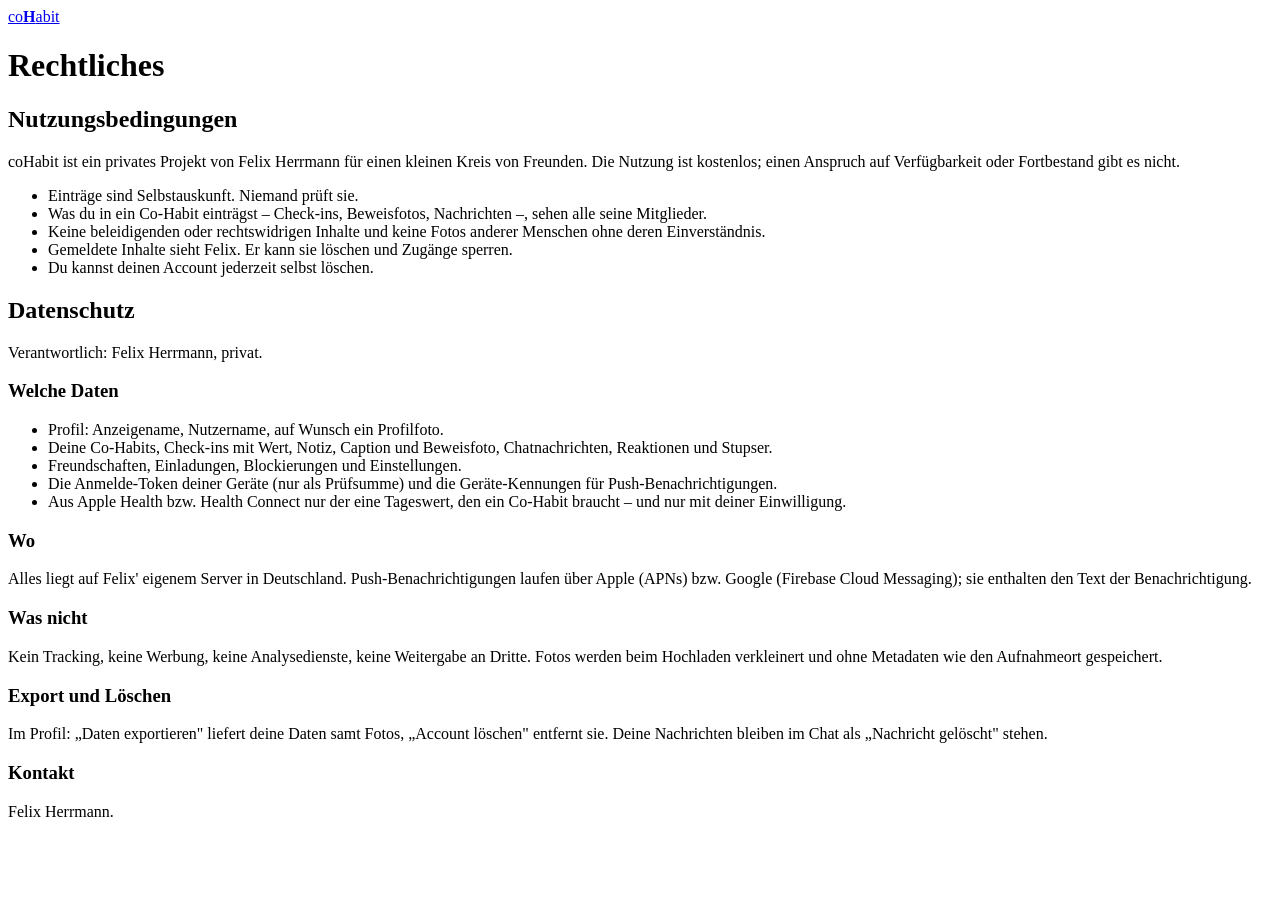
==== src/main/resources/static/cohabit/rechtliches.html @ f827f9c9 "Add all coHabit web screens Today (dashboard and list), timeline, statistics, profile with its sub p" ====
<!DOCTYPE html>
<html lang="de">
<head>
    <meta charset="UTF-8">
    <meta name="viewport" content="width=device-width, initial-scale=1.0, viewport-fit=cover">
    <title>Rechtliches – coHabit</title>
    <link rel="icon" href="/cohabit/icons/icon.svg" type="image/svg+xml">
    <meta name="theme-color" content="#F3F0FB" media="(prefers-color-scheme: light)">
    <meta name="theme-color" content="#14131C" media="(prefers-color-scheme: dark)">
    <meta name="color-scheme" content="light dark">
    <link rel="stylesheet" href="/cohabit/styles.css">
</head>
<body>
<main class="page legal">
    <div class="top-bar">
        <a href="/cohabit/" aria-label="Zu coHabit"><span class="logo">co<b>H</b>abit</span></a>
    </div>
    <h1 class="page-title legal-title">Rechtliches</h1>

    <section class="panel" id="nutzungsbedingungen">
        <h2>Nutzungsbedingungen</h2>
        <p>coHabit ist ein privates Projekt von Felix Herrmann für einen kleinen Kreis von Freunden. Die Nutzung ist kostenlos; einen Anspruch auf Verfügbarkeit oder Fortbestand gibt es nicht.</p>
        <ul>
            <li>Einträge sind Selbstauskunft. Niemand prüft sie.</li>
            <li>Was du in ein Co-Habit einträgst – Check-ins, Beweisfotos, Nachrichten –, sehen alle seine Mitglieder.</li>
            <li>Keine beleidigenden oder rechtswidrigen Inhalte und keine Fotos anderer Menschen ohne deren Einverständnis.</li>
            <li>Gemeldete Inhalte sieht Felix. Er kann sie löschen und Zugänge sperren.</li>
            <li>Du kannst deinen Account jederzeit selbst löschen.</li>
        </ul>
    </section>

    <section class="panel" id="datenschutz">
        <h2>Datenschutz</h2>
        <p>Verantwortlich: Felix Herrmann, privat.</p>
        <h3>Welche Daten</h3>
        <ul>
            <li>Profil: Anzeigename, Nutzername, auf Wunsch ein Profilfoto.</li>
            <li>Deine Co-Habits, Check-ins mit Wert, Notiz, Caption und Beweisfoto, Chatnachrichten, Reaktionen und Stupser.</li>
            <li>Freundschaften, Einladungen, Blockierungen und Einstellungen.</li>
            <li>Die Anmelde-Token deiner Geräte (nur als Prüfsumme) und die Geräte-Kennungen für Push-Benachrichtigungen.</li>
            <li>Aus Apple Health bzw. Health Connect nur der eine Tageswert, den ein Co-Habit braucht – und nur mit deiner Einwilligung.</li>
        </ul>
        <h3>Wo</h3>
        <p>Alles liegt auf Felix' eigenem Server in Deutschland. Push-Benachrichtigungen laufen über Apple (APNs) bzw. Google (Firebase Cloud Messaging); sie enthalten den Text der Benachrichtigung.</p>
        <h3>Was nicht</h3>
        <p>Kein Tracking, keine Werbung, keine Analysedienste, keine Weitergabe an Dritte. Fotos werden beim Hochladen verkleinert und ohne Metadaten wie den Aufnahmeort gespeichert.</p>
        <h3>Export und Löschen</h3>
        <p>Im Profil: „Daten exportieren" liefert deine Daten samt Fotos, „Account löschen" entfernt sie. Deine Nachrichten bleiben im Chat als „Nachricht gelöscht" stehen.</p>
        <h3>Kontakt</h3>
        <p>Felix Herrmann.</p>
    </section>
</main>
</body>
</html>
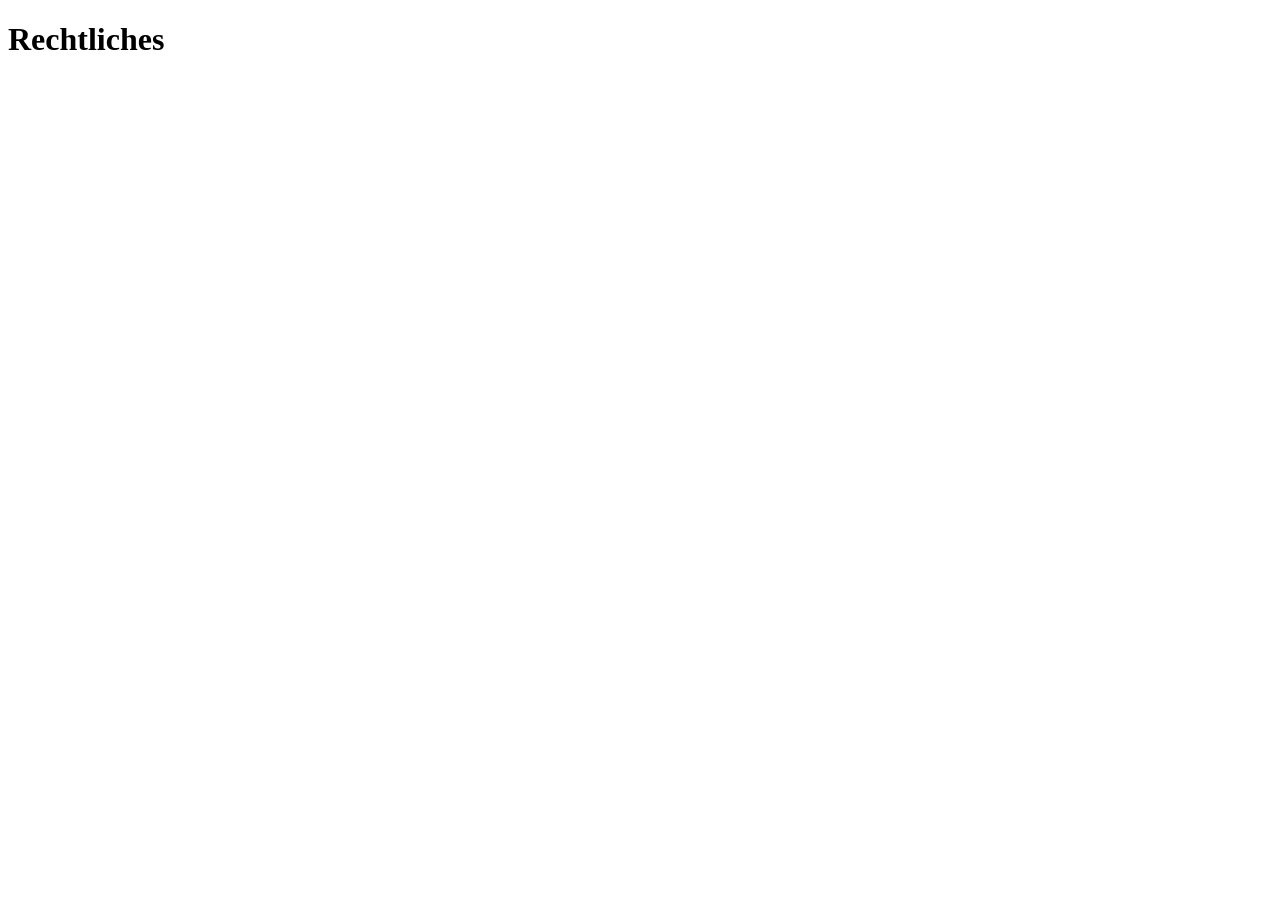
==== commit 627f0902: "Serve the web app under /cohabit/, retire the old habits API, add demo data /cohabit/** serves stati" ====
--- a/src/main/resources/static/cohabit/rechtliches.html
+++ b/src/main/resources/static/cohabit/rechtliches.html
@@ -1,54 +1,12 @@
-<!DOCTYPE html>
+<!doctype html>
 <html lang="de">
 <head>
-    <meta charset="UTF-8">
-    <meta name="viewport" content="width=device-width, initial-scale=1.0, viewport-fit=cover">
-    <title>Rechtliches – coHabit</title>
-    <link rel="icon" href="/cohabit/icons/icon.svg" type="image/svg+xml">
-    <meta name="theme-color" content="#F3F0FB" media="(prefers-color-scheme: light)">
-    <meta name="theme-color" content="#14131C" media="(prefers-color-scheme: dark)">
-    <meta name="color-scheme" content="light dark">
-    <link rel="stylesheet" href="/cohabit/styles.css">
+<meta charset="utf-8">
+<meta name="viewport" content="width=device-width, initial-scale=1">
+<title>coHabit · Rechtliches</title>
 </head>
 <body>
-<main class="page legal">
-    <div class="top-bar">
-        <a href="/cohabit/" aria-label="Zu coHabit"><span class="logo">co<b>H</b>abit</span></a>
-    </div>
-    <h1 class="page-title legal-title">Rechtliches</h1>
-
-    <section class="panel" id="nutzungsbedingungen">
-        <h2>Nutzungsbedingungen</h2>
-        <p>coHabit ist ein privates Projekt von Felix Herrmann für einen kleinen Kreis von Freunden. Die Nutzung ist kostenlos; einen Anspruch auf Verfügbarkeit oder Fortbestand gibt es nicht.</p>
-        <ul>
-            <li>Einträge sind Selbstauskunft. Niemand prüft sie.</li>
-            <li>Was du in ein Co-Habit einträgst – Check-ins, Beweisfotos, Nachrichten –, sehen alle seine Mitglieder.</li>
-            <li>Keine beleidigenden oder rechtswidrigen Inhalte und keine Fotos anderer Menschen ohne deren Einverständnis.</li>
-            <li>Gemeldete Inhalte sieht Felix. Er kann sie löschen und Zugänge sperren.</li>
-            <li>Du kannst deinen Account jederzeit selbst löschen.</li>
-        </ul>
-    </section>
-
-    <section class="panel" id="datenschutz">
-        <h2>Datenschutz</h2>
-        <p>Verantwortlich: Felix Herrmann, privat.</p>
-        <h3>Welche Daten</h3>
-        <ul>
-            <li>Profil: Anzeigename, Nutzername, auf Wunsch ein Profilfoto.</li>
-            <li>Deine Co-Habits, Check-ins mit Wert, Notiz, Caption und Beweisfoto, Chatnachrichten, Reaktionen und Stupser.</li>
-            <li>Freundschaften, Einladungen, Blockierungen und Einstellungen.</li>
-            <li>Die Anmelde-Token deiner Geräte (nur als Prüfsumme) und die Geräte-Kennungen für Push-Benachrichtigungen.</li>
-            <li>Aus Apple Health bzw. Health Connect nur der eine Tageswert, den ein Co-Habit braucht – und nur mit deiner Einwilligung.</li>
-        </ul>
-        <h3>Wo</h3>
-        <p>Alles liegt auf Felix' eigenem Server in Deutschland. Push-Benachrichtigungen laufen über Apple (APNs) bzw. Google (Firebase Cloud Messaging); sie enthalten den Text der Benachrichtigung.</p>
-        <h3>Was nicht</h3>
-        <p>Kein Tracking, keine Werbung, keine Analysedienste, keine Weitergabe an Dritte. Fotos werden beim Hochladen verkleinert und ohne Metadaten wie den Aufnahmeort gespeichert.</p>
-        <h3>Export und Löschen</h3>
-        <p>Im Profil: „Daten exportieren" liefert deine Daten samt Fotos, „Account löschen" entfernt sie. Deine Nachrichten bleiben im Chat als „Nachricht gelöscht" stehen.</p>
-        <h3>Kontakt</h3>
-        <p>Felix Herrmann.</p>
-    </section>
-</main>
+<!-- Platzhalter des Backends. Die Seite baut der Web-Agent (Branch cohabit-web). -->
+<h1>Rechtliches</h1>
 </body>
 </html>
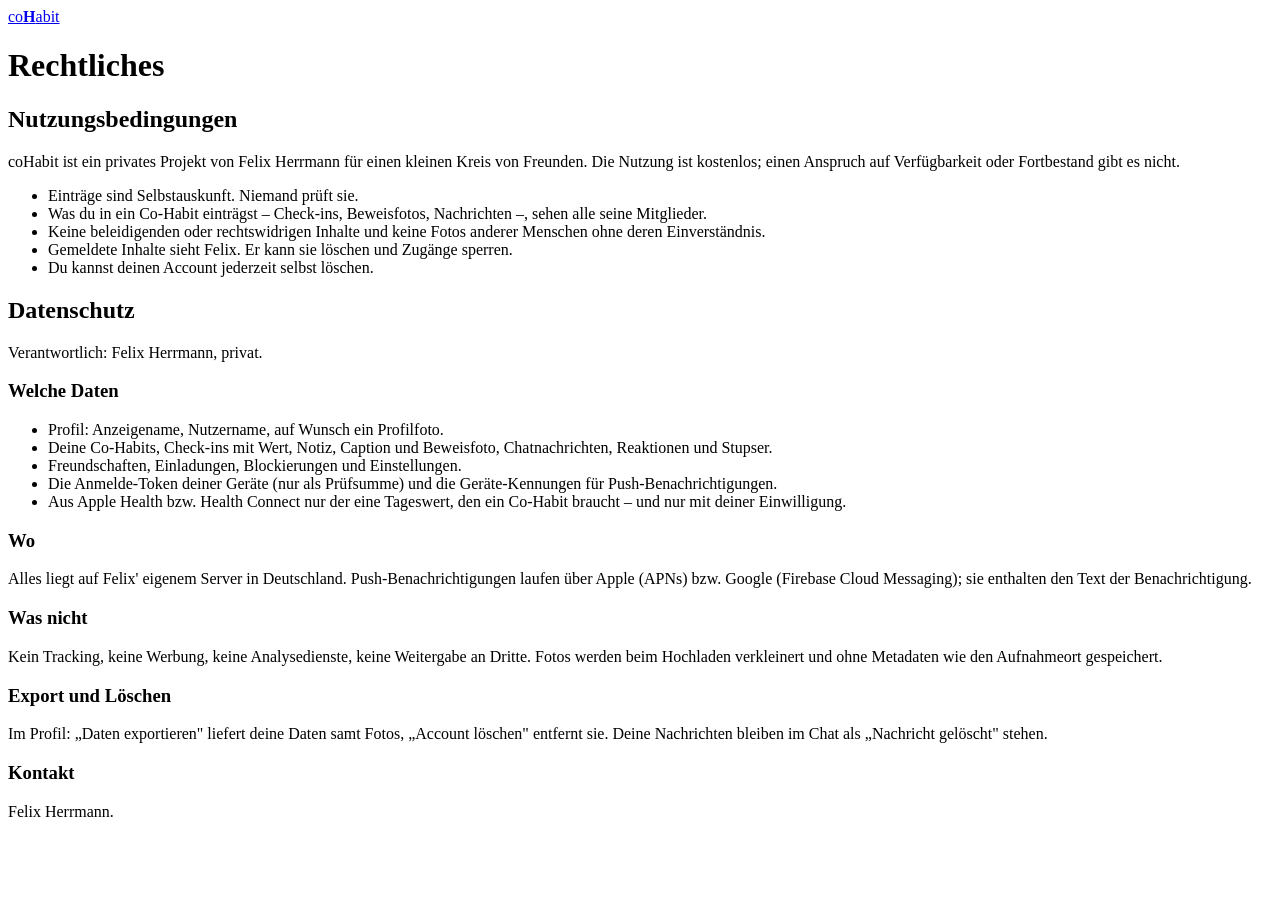
==== commit a1606596: "Merge the coHabit web client # Conflicts: #	src/main/resources/static/cohabit/index.html #	src/main/" ====
--- a/src/main/resources/static/cohabit/rechtliches.html
+++ b/src/main/resources/static/cohabit/rechtliches.html
@@ -1,12 +1,54 @@
-<!doctype html>
+<!DOCTYPE html>
 <html lang="de">
 <head>
-<meta charset="utf-8">
-<meta name="viewport" content="width=device-width, initial-scale=1">
-<title>coHabit · Rechtliches</title>
+    <meta charset="UTF-8">
+    <meta name="viewport" content="width=device-width, initial-scale=1.0, viewport-fit=cover">
+    <title>Rechtliches – coHabit</title>
+    <link rel="icon" href="/cohabit/icons/icon.svg" type="image/svg+xml">
+    <meta name="theme-color" content="#F3F0FB" media="(prefers-color-scheme: light)">
+    <meta name="theme-color" content="#14131C" media="(prefers-color-scheme: dark)">
+    <meta name="color-scheme" content="light dark">
+    <link rel="stylesheet" href="/cohabit/styles.css">
 </head>
 <body>
-<!-- Platzhalter des Backends. Die Seite baut der Web-Agent (Branch cohabit-web). -->
-<h1>Rechtliches</h1>
+<main class="page legal">
+    <div class="top-bar">
+        <a href="/cohabit/" aria-label="Zu coHabit"><span class="logo">co<b>H</b>abit</span></a>
+    </div>
+    <h1 class="page-title legal-title">Rechtliches</h1>
+
+    <section class="panel" id="nutzungsbedingungen">
+        <h2>Nutzungsbedingungen</h2>
+        <p>coHabit ist ein privates Projekt von Felix Herrmann für einen kleinen Kreis von Freunden. Die Nutzung ist kostenlos; einen Anspruch auf Verfügbarkeit oder Fortbestand gibt es nicht.</p>
+        <ul>
+            <li>Einträge sind Selbstauskunft. Niemand prüft sie.</li>
+            <li>Was du in ein Co-Habit einträgst – Check-ins, Beweisfotos, Nachrichten –, sehen alle seine Mitglieder.</li>
+            <li>Keine beleidigenden oder rechtswidrigen Inhalte und keine Fotos anderer Menschen ohne deren Einverständnis.</li>
+            <li>Gemeldete Inhalte sieht Felix. Er kann sie löschen und Zugänge sperren.</li>
+            <li>Du kannst deinen Account jederzeit selbst löschen.</li>
+        </ul>
+    </section>
+
+    <section class="panel" id="datenschutz">
+        <h2>Datenschutz</h2>
+        <p>Verantwortlich: Felix Herrmann, privat.</p>
+        <h3>Welche Daten</h3>
+        <ul>
+            <li>Profil: Anzeigename, Nutzername, auf Wunsch ein Profilfoto.</li>
+            <li>Deine Co-Habits, Check-ins mit Wert, Notiz, Caption und Beweisfoto, Chatnachrichten, Reaktionen und Stupser.</li>
+            <li>Freundschaften, Einladungen, Blockierungen und Einstellungen.</li>
+            <li>Die Anmelde-Token deiner Geräte (nur als Prüfsumme) und die Geräte-Kennungen für Push-Benachrichtigungen.</li>
+            <li>Aus Apple Health bzw. Health Connect nur der eine Tageswert, den ein Co-Habit braucht – und nur mit deiner Einwilligung.</li>
+        </ul>
+        <h3>Wo</h3>
+        <p>Alles liegt auf Felix' eigenem Server in Deutschland. Push-Benachrichtigungen laufen über Apple (APNs) bzw. Google (Firebase Cloud Messaging); sie enthalten den Text der Benachrichtigung.</p>
+        <h3>Was nicht</h3>
+        <p>Kein Tracking, keine Werbung, keine Analysedienste, keine Weitergabe an Dritte. Fotos werden beim Hochladen verkleinert und ohne Metadaten wie den Aufnahmeort gespeichert.</p>
+        <h3>Export und Löschen</h3>
+        <p>Im Profil: „Daten exportieren" liefert deine Daten samt Fotos, „Account löschen" entfernt sie. Deine Nachrichten bleiben im Chat als „Nachricht gelöscht" stehen.</p>
+        <h3>Kontakt</h3>
+        <p>Felix Herrmann.</p>
+    </section>
+</main>
 </body>
 </html>
